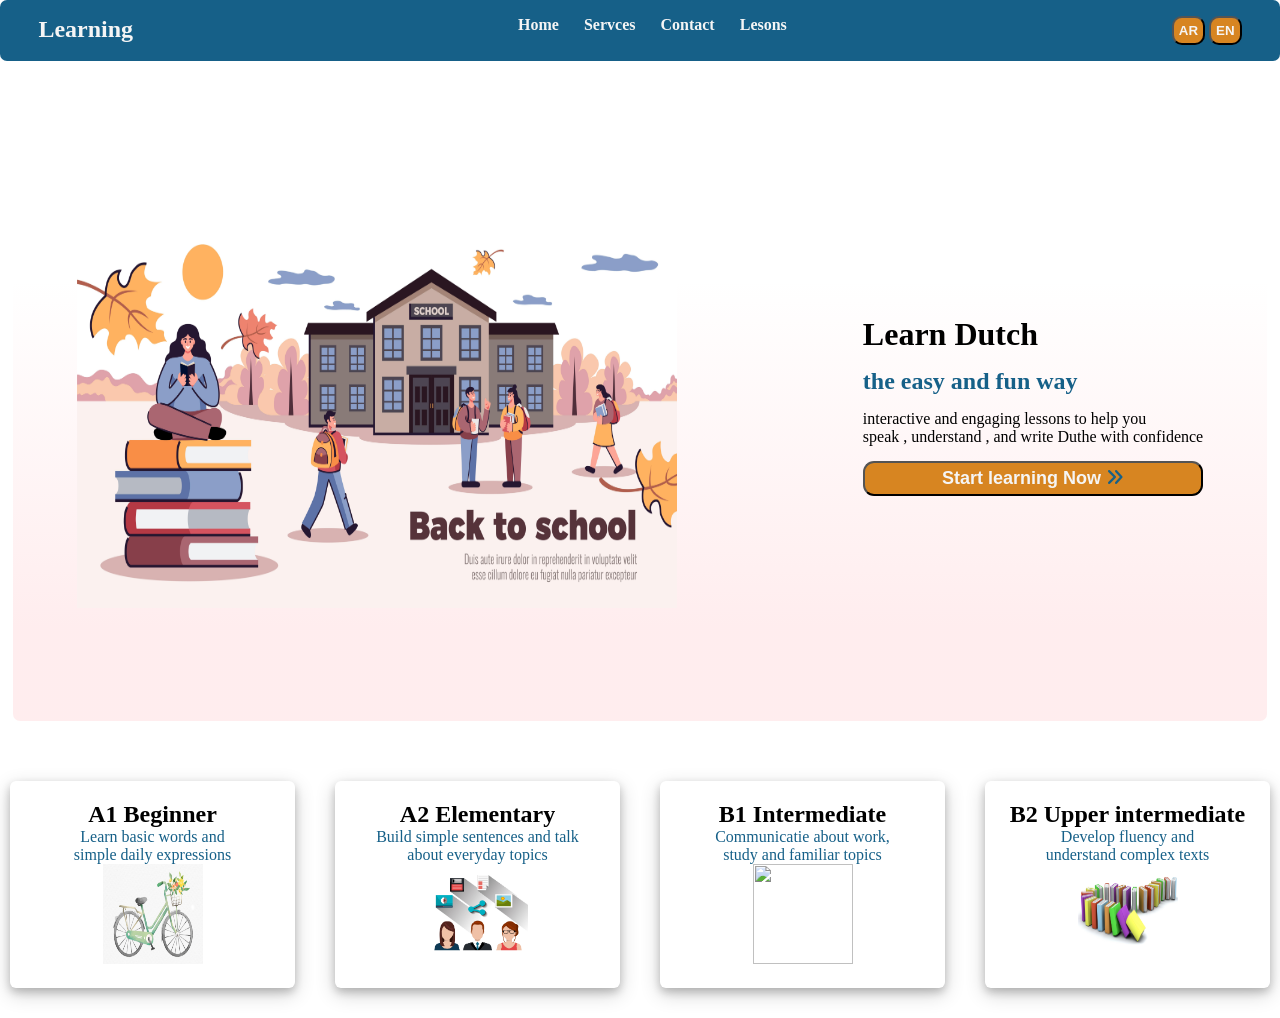
==== index.html @ 33a8a386 "init project" ====
<!DOCTYPE html>
<html lang="en">

<head>
    <meta charset="UTF-8">
    <meta name="viewport" content="width=device-width, initial-scale=1.0">
    <link rel="stylesheet" href="https://cdnjs.cloudflare.com/ajax/libs/font-awesome/6.4.2/css/all.min.css"
        integrity="sha512-z3gLpd7yknf1YoNbCzqRKc4qyor8gaKU1qmn+CShxbuBusANI9QpRohGBreCFkKxLhei6S9CQXFEbbKuqLg0DA=="
        crossorigin="anonymous" referrerpolicy="no-referrer" />
    <link rel="stylesheet" href="./assets/css/style.css">
    <title>Dutch leren</title>
</head>

<body>
    <nav>
        <h2 class="logo"><a href=""><i class="fa-thin fa-school-flag"></i>Learning </a></h2>
        <ul class="nav-links">
            <li><a href="#">Home</a></li>
            <li><a href="#">Servces</a></li>
            <li><a href="#">Contact </a></li>
            <li><a href="#">Lesons </a></li>
        </ul>
        <div class="buttons">
            <button type="button">AR</button>
            <button type="button">EN</button>
        </div>
    </nav>
    <header>
        <div class="header-firstEleement"> <img src="./assets/imgs/2009.i003.003_back_to_school_horizontal_banner.jpg"
                alt="school imge" width="600px" height="408px"></div>
        <div class="header-secondEleement">
            <h1>Learn Dutch </h1>
            <h2>the easy and fun way</h2>
            <p>interactive and engaging lessons to help you <br>
                speak , understand , and write Duthe with confidence </p>

            <button type="button"> Start learning Now <i class="fa-solid fa-angles-right"></i> </button>
        </div>
    </header>
    <section class="view-lessons">
        <div class="levels">
            <h2>A1 Beginner</h2>
            <p>Learn basic words and <br>
                simple daily expressions
            </p>
            <img src="./assets/imgs/102369.jpg" alt="" width="100px" height="100px">
        </div>
        <div class="levels">
            <h2>A2 Elementary</h2>
            <p>Build simple sentences and talk <br>
                about everyday topics
            </p>
            <img src="./assets/imgs/52391.jpg" alt="" width="100px" height="100px">
        </div>
        <div class="levels">

            <h2>B1 Intermediate</h2>
            <p>Communicatie about work,<br>
                study and familiar topics
            </p>
            <img src="./assets/imgs/alarm-clock-stack-books-well-packed-school-bag-with-supplies.jpg" alt=""
                width="100px" height="100px">
        </div>
        <div class="levels">

            <h2>B2 Upper intermediate</h2>
            <p>Develop fluency and <br>
                understand complex texts
            </p>
            <img src="./assets/imgs/row-books.jpg" alt="" width="100px" height="100px">
        </div>
    </section>

</body>

</html>
---- assets/css/style.css ----
* {
	padding: 0;
	margin: 0;
	box-sizing: border-box;
}
:root {
	--stormy-teal: #0d5c63ff;
	--tropical-teal: #44a1a0ff;
	--amber-flame: #fcba04ff;
	--thistle: #c4b7cbff;
	--bright-snow: #f9f8f8f;
	--icy-aqua: #b3fffcff;
	--cotton-candy: #ffa5abff;
	--primary-scarlet: #de1a1aff;
	--smart-blue: #4a6fa5ff;
	--baltic-blue: #166088ff;
	--amber-earth: #d78521ff;
}
nav {
	display: flex;
	justify-content: space-between;
	text-align: center;
	background-color: var(--baltic-blue);
	border-radius: 7px;
	margin-bottom: 20px;
	padding: 1rem 3%;
	position: sticky;
	top: 0px;
	z-index: 1000;
}
nav ul {
	display: flex;
	list-style: none;
	gap: 25px;
}
nav a {
	text-decoration: none;
	font-weight: bold;
	color: whitesmoke;
	transition: color 0, 7s;
}
nav a:hover {
	color: var(--amber-earth);
	text-decoration: underline;
}
i {
	color: var(--baltic-blue);
	background-color: var(--amber-earth);
}

.buttons button {
	color: whitesmoke;
	padding: 5px;
	border-radius: 10px;
	font-weight: bold;
	background-color: var(--amber-earth);
}
.buttons button:hover {
	cursor: pointer;
}
header {
	min-height: 70vh;
	background-image: linear-gradient(to top, rgba(255, 165, 171, 0.2) 15%, rgba(0, 0, 0, 0) 70%);
	display: flex;
	justify-content: space-between;
	align-items: center;
	flex-wrap: wrap;
	gap: 10px;
	padding: 10px 5%;
	margin: 30px 1%;
	border-radius: 7px;
}
/* .header-firstEleement,.header-secondEleement{
    flex: 1 1 200px;
} */
.header-secondEleement {
	display: flex;
	flex-direction: column;
	gap: 15px;
}
.header-secondEleement h2 {
	color: var(--baltic-blue);
}
.header-secondEleement button {
	background-color: var(--amber-earth);
	color: whitesmoke;
	font-weight: bold;
	padding: 5px;
	border-radius: 11px;
	font-size: large;
}
.header-secondEleement button:hover {
	cursor: pointer;
}
.view-lessons {
	display: flex;
	flex-wrap: wrap;
	justify-content: space-between;
	gap: 20px;
	align-items: center;
}
.levels {
	box-shadow: 0 4px 8px 0 rgba(0, 0, 0, 0.2), 0 6px 20px 0 rgba(0, 0, 0, 0.19);
	text-align: center;
	padding: 20px;
	margin: 30px 10px;
	border-radius: 6px;
	flex: 1 1 270px;
	transition: 0.2s;
}
.levels p {
	color: var(--baltic-blue);
}
.levels:hover {
	cursor: pointer;
	box-shadow: 0 4px 8px 0 rgba(136, 82, 82, 0.2), 0 6px 20px 0 rgba(166, 61, 61, 1);
}
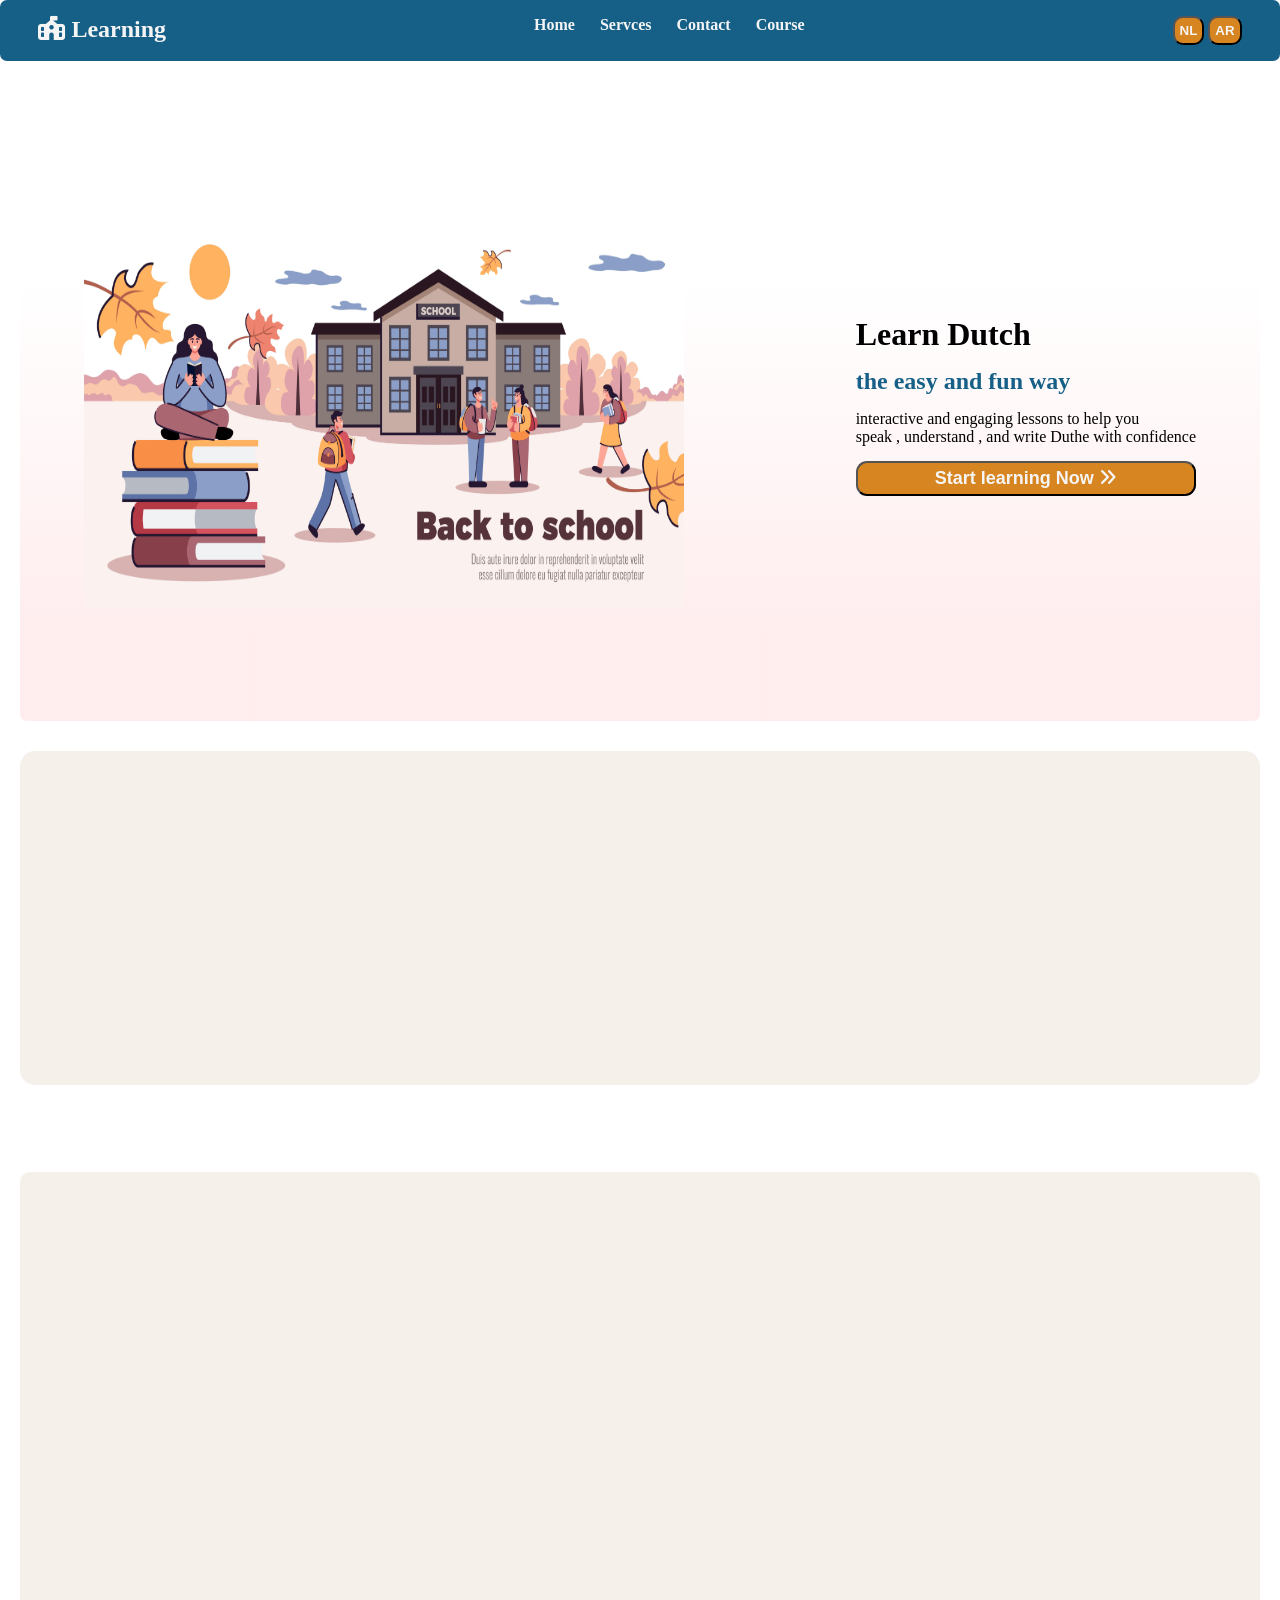
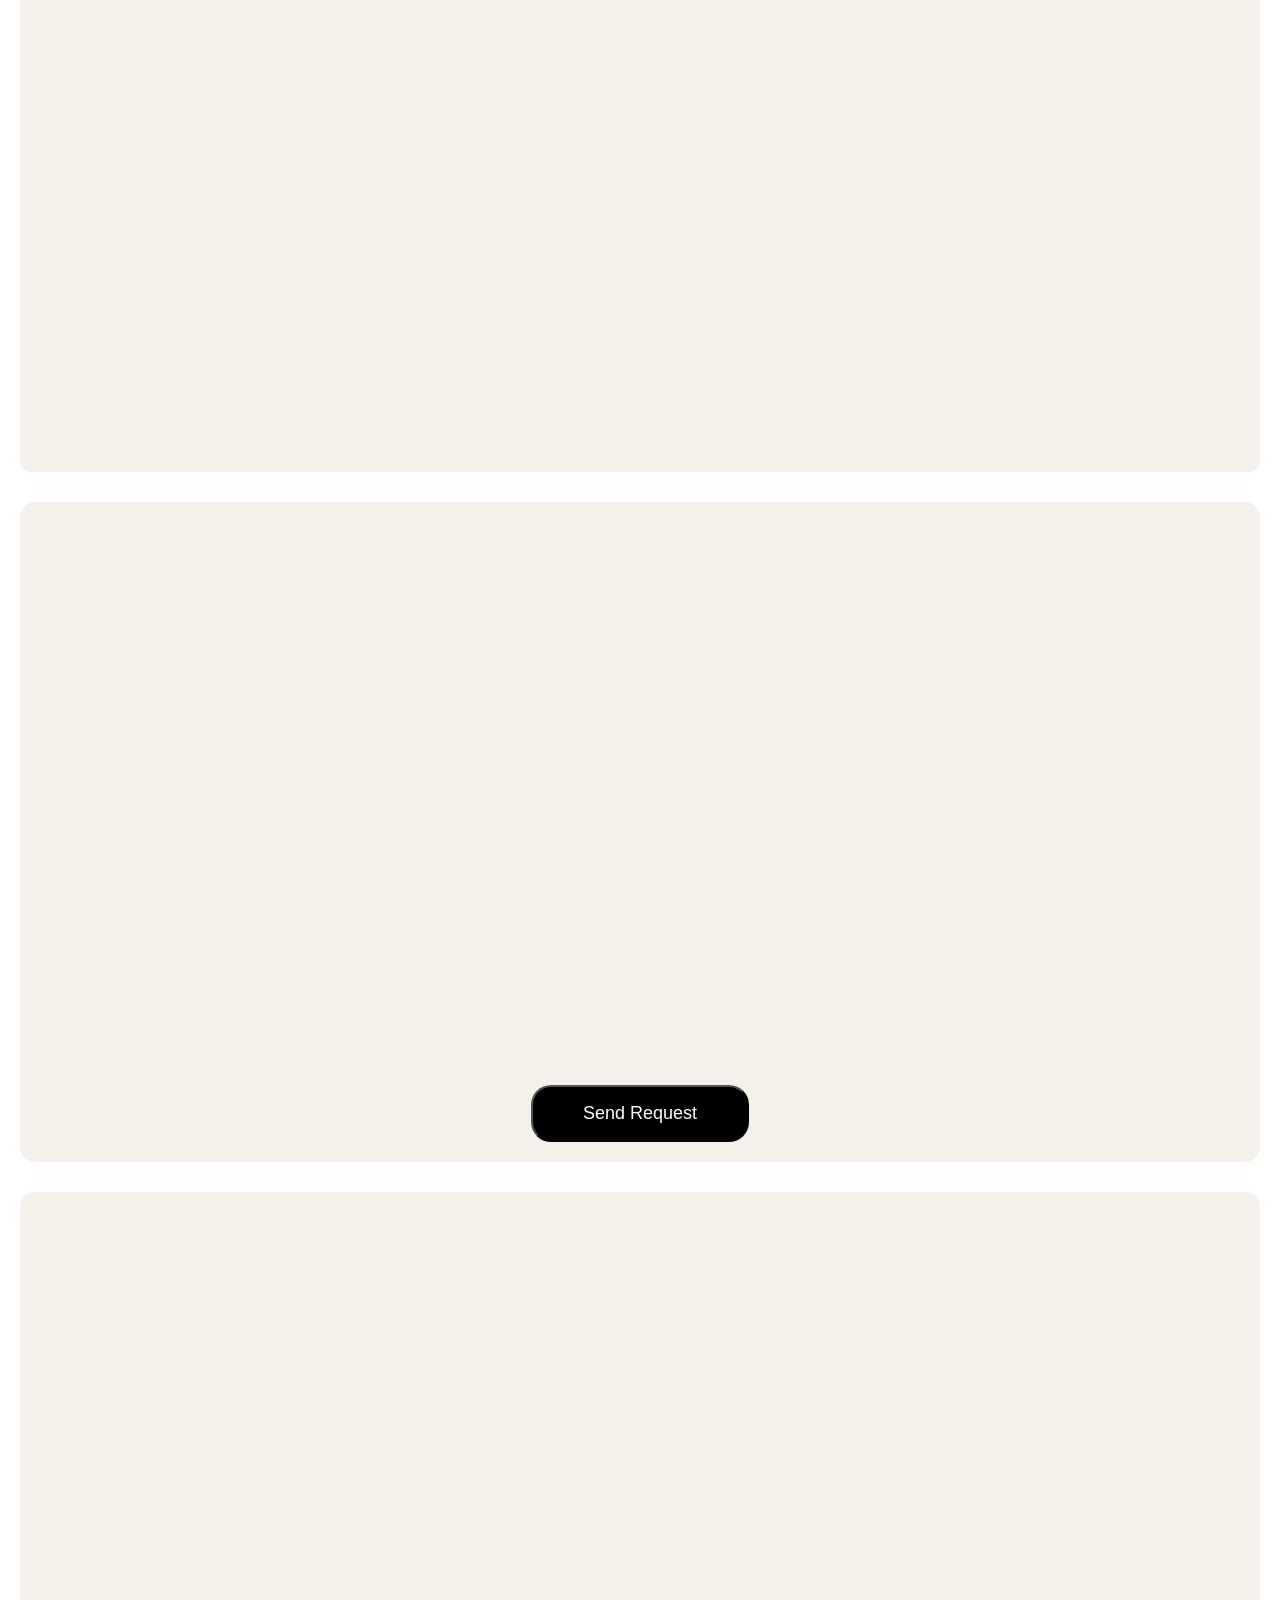
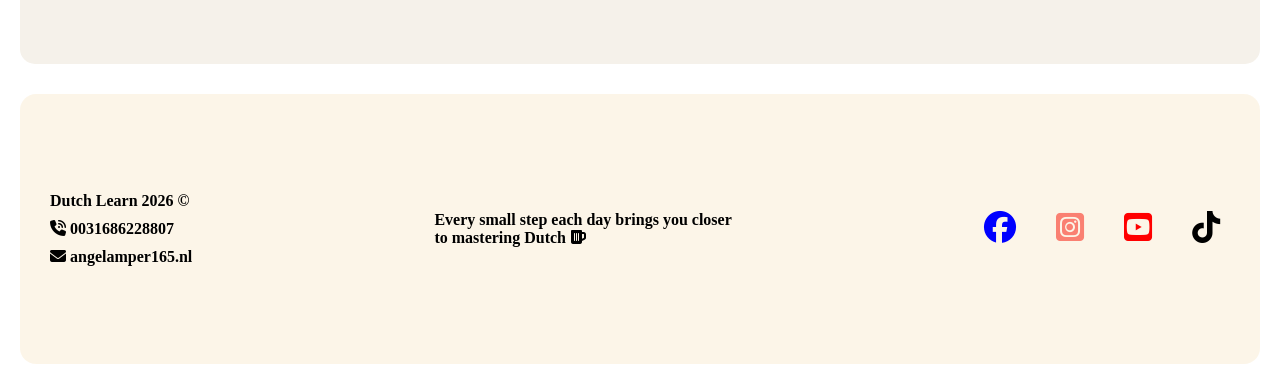
==== commit 11570bfd: "added pagge" ====
--- a/index.html
+++ b/index.html
@@ -8,51 +8,57 @@
         integrity="sha512-z3gLpd7yknf1YoNbCzqRKc4qyor8gaKU1qmn+CShxbuBusANI9QpRohGBreCFkKxLhei6S9CQXFEbbKuqLg0DA=="
         crossorigin="anonymous" referrerpolicy="no-referrer" />
     <link rel="stylesheet" href="./assets/css/style.css">
+    <link href="https://unpkg.com/aos@2.3.1/dist/aos.css" rel="stylesheet">
+    <script src="https://unpkg.com/aos@2.3.1/dist/aos.js"></script>
+  
     <title>Dutch leren</title>
 </head>
 
 <body>
     <nav>
-        <h2 class="logo"><a href=""><i class="fa-thin fa-school-flag"></i>Learning </a></h2>
+        <h2 class="logo"><a href=""><i class="fa-solid fa-school-flag"></i> Learning </a></h2>
         <ul class="nav-links">
-            <li><a href="#">Home</a></li>
+            <li><a href="./index.html">Home</a></li>
             <li><a href="#">Servces</a></li>
-            <li><a href="#">Contact </a></li>
-            <li><a href="#">Lesons </a></li>
+            <li><a href="./contact.html">Contact </a></li>
+            <li><a href="#">Course</a></li>
         </ul>
         <div class="buttons">
+            <button type="button"> NL</button>
             <button type="button">AR</button>
-            <button type="button">EN</button>
         </div>
     </nav>
     <header>
         <div class="header-firstEleement"> <img src="./assets/imgs/2009.i003.003_back_to_school_horizontal_banner.jpg"
                 alt="school imge" width="600px" height="408px"></div>
-        <div class="header-secondEleement">
+        <div class="header-secondEleement"  data-aos="zoom-in">
             <h1>Learn Dutch </h1>
             <h2>the easy and fun way</h2>
             <p>interactive and engaging lessons to help you <br>
                 speak , understand , and write Duthe with confidence </p>
 
-            <button type="button"> Start learning Now <i class="fa-solid fa-angles-right"></i> </button>
+            <button class="but-zoek" type="button"> Start learning Now <i class="fa-solid fa-angles-right"></i> </button>
         </div>
     </header>
     <section class="view-lessons">
-        <div class="levels">
+        <div class="levels" data-aos="fade-up"
+        data-aos-anchor-placement="center-bottom">
             <h2>A1 Beginner</h2>
             <p>Learn basic words and <br>
                 simple daily expressions
             </p>
             <img src="./assets/imgs/102369.jpg" alt="" width="100px" height="100px">
         </div>
-        <div class="levels">
+        <div class="levels" data-aos="fade-up"
+        data-aos-anchor-placement="center-bottom">
             <h2>A2 Elementary</h2>
             <p>Build simple sentences and talk <br>
                 about everyday topics
             </p>
             <img src="./assets/imgs/52391.jpg" alt="" width="100px" height="100px">
         </div>
-        <div class="levels">
+        <div class="levels" data-aos="fade-up"
+        data-aos-anchor-placement="center-bottom">
 
             <h2>B1 Intermediate</h2>
             <p>Communicatie about work,<br>
@@ -61,16 +67,119 @@
             <img src="./assets/imgs/alarm-clock-stack-books-well-packed-school-bag-with-supplies.jpg" alt=""
                 width="100px" height="100px">
         </div>
-        <div class="levels">
+        <div class="levels" data-aos="fade-up"
+        data-aos-anchor-placement="center-bottom">
 
             <h2>B2 Upper intermediate</h2>
             <p>Develop fluency and <br>
                 understand complex texts
             </p>
             <img src="./assets/imgs/row-books.jpg" alt="" width="100px" height="100px">
+          
+        </div>
+      
+       
+    </section>
+    <section  class="title"  data-aos="zoom-in" >
+        <h2>Why learn with Us</h2>
+    </section>
+    <section class="section-skills">
+        <div class="skill"  data-aos="zoom-in">
+            <i class="fa-solid fa-headset"></i>
+            <h2>Listening</h2>
+            <p>Listening exercises from everyday life</p>
+        </div>
+        <div class="skill"  data-aos="zoom-in">
+            <i class="fa-brands fa-leanpub"></i>
+            <h2>Grammar</h2>
+            <p>Simplified Explanations with examples<br> and practice exercises</p>
+        </div>
+       
+        <div class="skill"  data-aos="zoom-in">
+            <i class="fa-regular fa-comment-dots"></i>
+            <h2>Conversation</h2>
+            <p>Interactive rote learning to improve fluency and confidence</p>
+        </div>
+        <div class="skill"  data-aos="zoom-in">
+            <i class="fa-solid fa-text-height"></i>
+            <h2>Vocabulary</h2>
+            <p>Important Vocabulary with examples and correct pronunciation </p>
+        </div>
+        <div class="skill" data-aos="zoom-in">
+            <i class="fa-solid fa-user-pen"></i>
+            <h2>Tests</h2>
+            <p>Interactive test to continuously assess your level</p>
+        </div>
+
+    </section>
+    <section class="section-test">
+        <div class="resever" data-aos="fade-up"
+        data-aos-anchor-placement="center-bottom"> <h1>One hour. <br>
+                    Completely without obligation</h1>
+        </div>
+        <div class="discreption" data-aos="fade-up"
+        data-aos-anchor-placement="center-bottom">
+             <p> Book a free introductory lesson. We will determine your level and learning </p>
+        </div>
+        <div class="section-form"data-aos="fade-up"
+        data-aos-anchor-placement="center-bottom">
+             <form action="">
+                <input type="text" placeholder="Name">
+                <input type="email" name="E-mail" id="" placeholder="E-mail">
+
+             </form>
+        </div>
+        <div class="select" data-aos="fade-up"
+        data-aos-anchor-placement="center-bottom">
+            <select name="" id="">
+                <option value="">Whice language do you speak ?</option>
+                <option value="">Arabic</option>
+                <option value=""> English</option>
+                <option value=""> Franch</option>
+                <option value=""> Spanish</option>
+                <option value=""> German</option>
+             </select> 
+        </div>
+        <div class="textarea" data-aos="fade-up"
+        data-aos-anchor-placement="center-bottom">
+          <textarea name="text" id="" placeholder="Tell something about your goals..." cols="60" rows="11"></textarea>
+        </div>
+        <div class="send">
+            <button type="button">Send Request</button>
         </div>
     </section>
+    <section class="section-culture"  >
+        <div class="left" data-aos="fade-up"
+        data-aos-anchor-placement="center-bottom">
+            <h1>Discover the Netherlands and Its Culture</h1>
+            <p>The Netherlands is not only a beautiful country filled with canals and windmills, but also a place with a rich and diverse culture. Dutch people are known for their openness, punctuality, organized lifestyle, and love for teamwork and cycling. By learning the Dutch language, you will be able to understand Dutch society more deeply and communicate confidently in daily life, whether for studying, working, or making new friends. In this section, you will explore Dutch traditions, holidays, popular foods, and everyday lifestyle in a simple and enjoyable way.</p>
+        </div>
+        <div  class="right" data-aos="fade-up"
+        data-aos-anchor-placement="center-bottom">
+            <img src="./assets/imgs/hero-netherlands (1).png" alt="" width="500px" height="min-content">
+        </div>
+    </section>
+  
+        <footer class="section-footer">
+            <div>
+               <p>Dutch Learn 2026  &copy;  </p>
+               <p><i class="fa-solid fa-phone-volume"></i>  0031686228807</p>
+               <p> <i class="fa-solid fa-envelope"></i> angelamper165.nl</p>
 
+            </div>
+            <div>
+             <p>Every small step each day brings you closer <br/> to mastering Dutch <i class="fa-solid fa-beer-mug-empty"></i></p>
+            </div>
+            <div class="icons">
+                
+                <div><a href="#"> <i class="fa-brands fa-facebook" style="color: blue;"></i></a></div>
+                <div> <a href="#"><i class="fa-brands fa-square-instagram" style="color: salmon;"></i></a></div>
+                <div> <a href="#"><i class="fa-brands fa-square-youtube" style="color: red;"></i></a></div>
+                <div><a href="#"><i class="fa-brands fa-tiktok" style="color: black;"></i></a></div>
+            </div>
+        </footer>
+   
+<script src="./assets/js/app.js"></script>
 </body>
 
 </html>
--- a/assets/css/style.css
+++ b/assets/css/style.css
@@ -43,9 +43,8 @@
 	color: var(--amber-earth);
 	text-decoration: underline;
 }
-i {
-	color: var(--baltic-blue);
-	background-color: var(--amber-earth);
+.zoek i {
+	color: var(--baltic-blue);
 }
 
 .buttons button {
@@ -67,7 +66,7 @@
 	flex-wrap: wrap;
 	gap: 10px;
 	padding: 10px 5%;
-	margin: 30px 1%;
+	margin: 30px 20px;
 	border-radius: 7px;
 }
 /* .header-firstEleement,.header-secondEleement{
@@ -93,6 +92,10 @@
 	cursor: pointer;
 }
 .view-lessons {
+	background-color: #f5f1ea;
+	min-height: fit-content;
+	border-radius: 15px;
+	margin: 20px 20px;
 	display: flex;
 	flex-wrap: wrap;
 	justify-content: space-between;
@@ -101,10 +104,11 @@
 }
 .levels {
 	box-shadow: 0 4px 8px 0 rgba(0, 0, 0, 0.2), 0 6px 20px 0 rgba(0, 0, 0, 0.19);
+	background-color: white;
 	text-align: center;
 	padding: 20px;
-	margin: 30px 10px;
-	border-radius: 6px;
+	margin: 50px 10px;
+	border-radius: 16px;
 	flex: 1 1 270px;
 	transition: 0.2s;
 }
@@ -113,5 +117,179 @@
 }
 .levels:hover {
 	cursor: pointer;
-	box-shadow: 0 4px 8px 0 rgba(136, 82, 82, 0.2), 0 6px 20px 0 rgba(166, 61, 61, 1);
-}
+	box-shadow: 0 4px 8px 0 rgba(136, 82, 82, 0.2), 0 6px 20px 0 rgb(23, 13, 13);
+}
+.title {
+	width: 100%;
+
+	display: flex;
+	justify-content: center;
+	margin: 30px;
+	color: var(--baltic-blue);
+}
+.section-skills {
+	background-color: #f5f1ea;
+	display: flex;
+	justify-content: space-between;
+	margin: 20px 20px;
+	align-items: center;
+	flex-wrap: wrap;
+	border-radius: 10px;
+	min-height: 100vh;
+}
+.skill {
+	background-color: white;
+
+	text-align: center;
+	border-radius: 10px;
+	gap: 30px;
+	padding: 3% 3%;
+	margin: 20px 20px;
+	box-shadow: 0 5px 8px rgba(0, 0, 0, 0.4), 5px 8px 9px rgba(0, 0, 0, 0.19);
+	flex: 1 1 400px;
+	transition: box-shadow 0.3ms;
+}
+.skill:hover {
+	cursor: pointer;
+	box-shadow: 0 4px 8px 0 rgba(136, 82, 82, 0.2), 0 6px 20px 0 rgb(9, 5, 5);
+}
+.skill i {
+	color: var(--baltic-blue);
+	font-size: x-large;
+	margin-bottom: 9px;
+}
+.skill p {
+	padding: 9px 0;
+	color: var(--baltic-blue);
+	font-weight: bold;
+}
+.section-culture {
+	/* background-color: var(); */
+	display: flex;
+	flex-wrap: wrap;
+	margin: 30px 20px;
+	border-radius: 15px;
+	background-color: #f5f1ea;
+}
+.right,
+.left {
+	flex: 1 1 500px;
+}
+.right {
+	padding-left: 10px;
+	margin: 20px 20px;
+	width: 50%;
+}
+.right img {
+	width: 100%;
+}
+
+.left {
+	padding-left: 10px;
+	margin: 20px 20px;
+	display: flex;
+	flex-direction: column;
+	justify-content: center;
+	gap: 30px;
+}
+.left p {
+	max-width: fit-content;
+	flex-wrap: wrap;
+	line-height: 28px;
+	font-weight: bold;
+	color: var(--baltic-blue);
+}
+.section-test {
+	background-color: #f5f1ea;
+	height: fit-content;
+	margin: 30px 20px;
+	display: flex;
+	flex-direction: column;
+	padding-top: 30px;
+	align-items: center;
+	border-radius: 15px;
+}
+.resever {
+	margin: 20px;
+	font-family: 'Segoe UI', Tahoma, Geneva, Verdana, sans-serif;
+}
+.discreption {
+	margin-bottom: 20px;
+	color: var(--baltic-blue);
+	font-weight: bold;
+}
+.section-form {
+	min-width: 40%;
+	margin-bottom: 15px;
+}
+.section-form form {
+	display: flex;
+	flex-direction: column;
+}
+.section-form form input {
+	outline: none;
+	margin: 10px;
+	line-height: 30px;
+	text-align: center;
+	border: 2px solid black;
+	border-radius: 6px;
+	color: var(--baltic-blue);
+	font-weight: bold;
+}
+.select {
+	min-width: 40%;
+	height: 30px;
+	margin-bottom: 15px;
+}
+.select select {
+	font-weight: bold;
+	color: var(--baltic-blue);
+	outline: none;
+	border: 2px solid black;
+	width: 100%;
+	border-radius: 6px;
+	height: 30px;
+	
+}
+.textarea textarea{
+	outline: none;
+	border: 1px solid black;
+	resize: none;
+	padding-top: 20px;
+	padding-left: 20px;
+	margin: 20px 0;
+
+}
+.send button{
+   margin: 20px;
+   padding: 16px 50px;
+   border-radius: 20px;
+   background-color: black;
+   color: white;
+   /* font-weight: bold; */
+   font-size: large;
+}
+.send button:hover{
+	cursor: pointer;
+ }
+ .section-footer{
+	display: flex;
+	justify-content: space-between;
+	align-items: center;
+	height: 30vh;
+	margin: 10px 20px;
+	border-radius: 16px;
+	color: black;
+	background-color:rgba(245, 222, 179, 0.3);
+	font-weight: bold;
+ }
+ .section-footer div{
+	margin: 20px;
+ }
+ .section-footer div p {
+	margin: 10px;
+ }
+ .icons{
+	display: flex;
+	font-size: xx-large;
+ }
